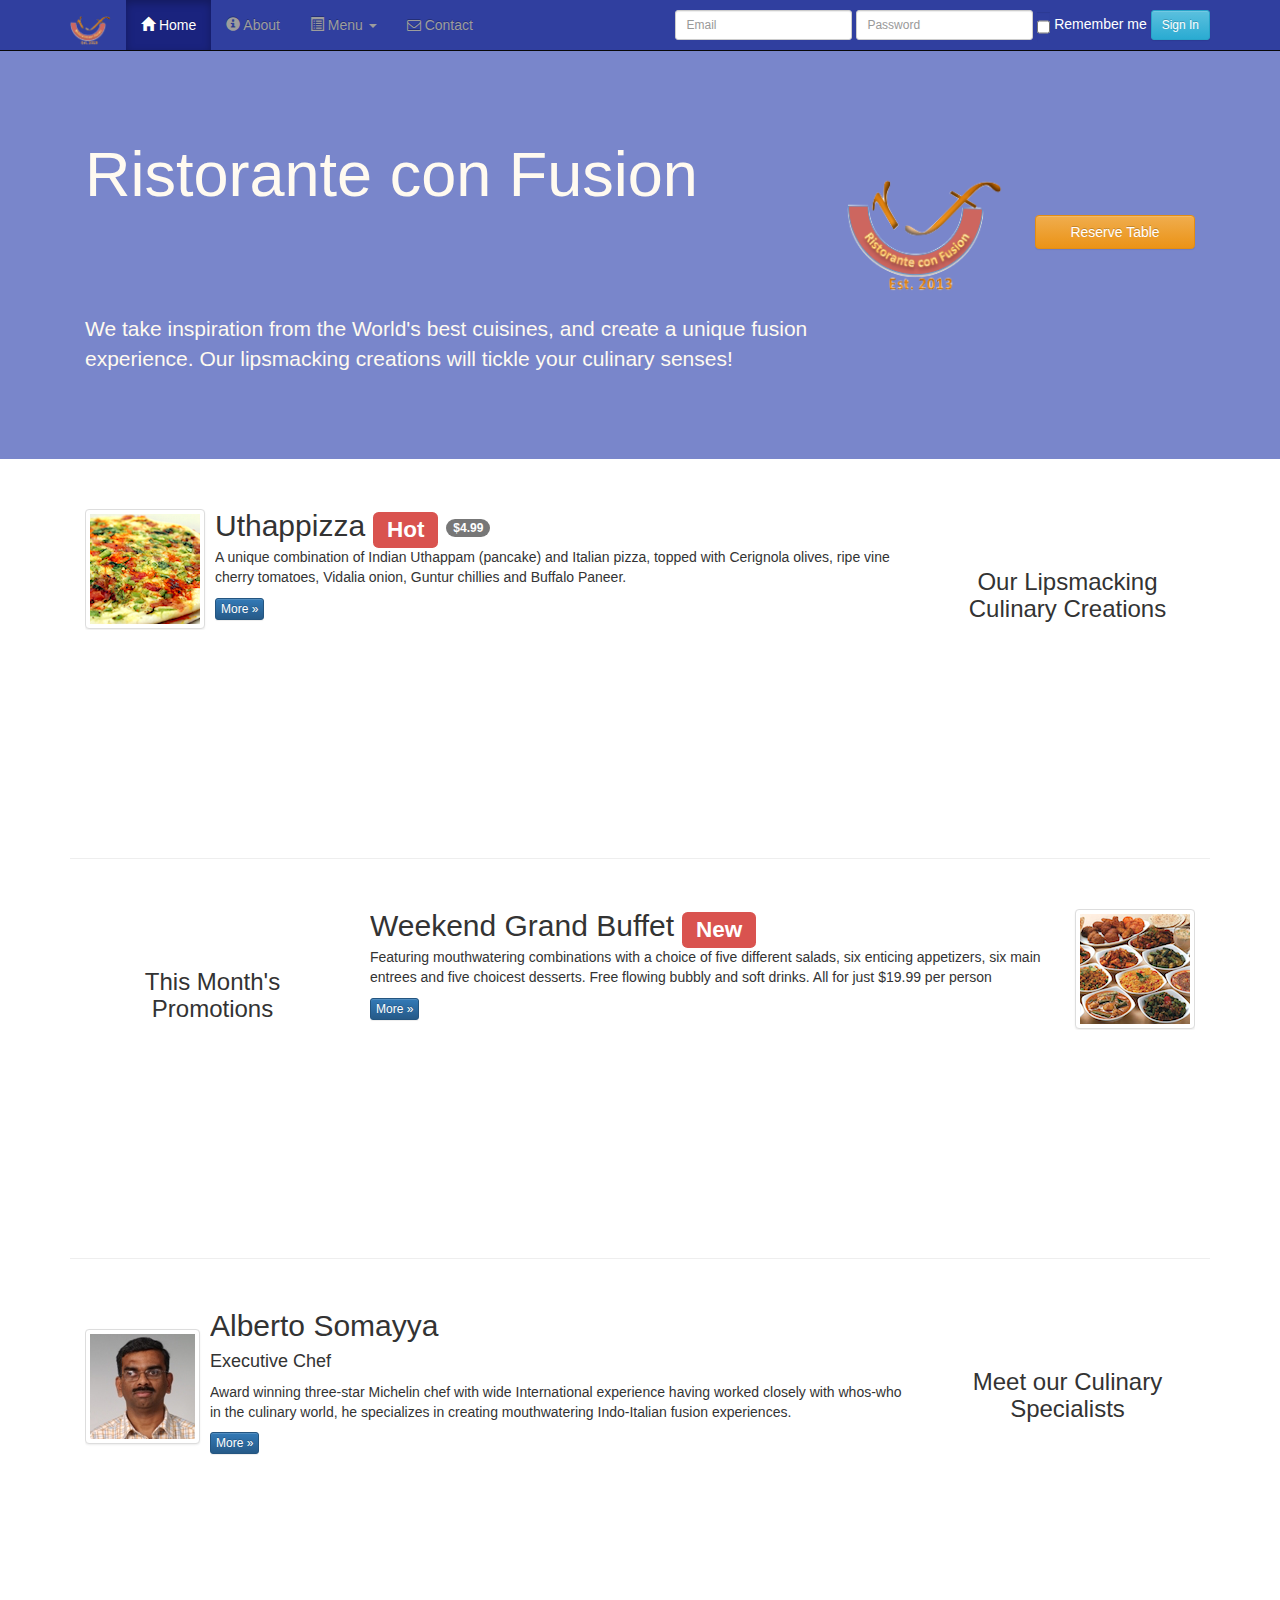
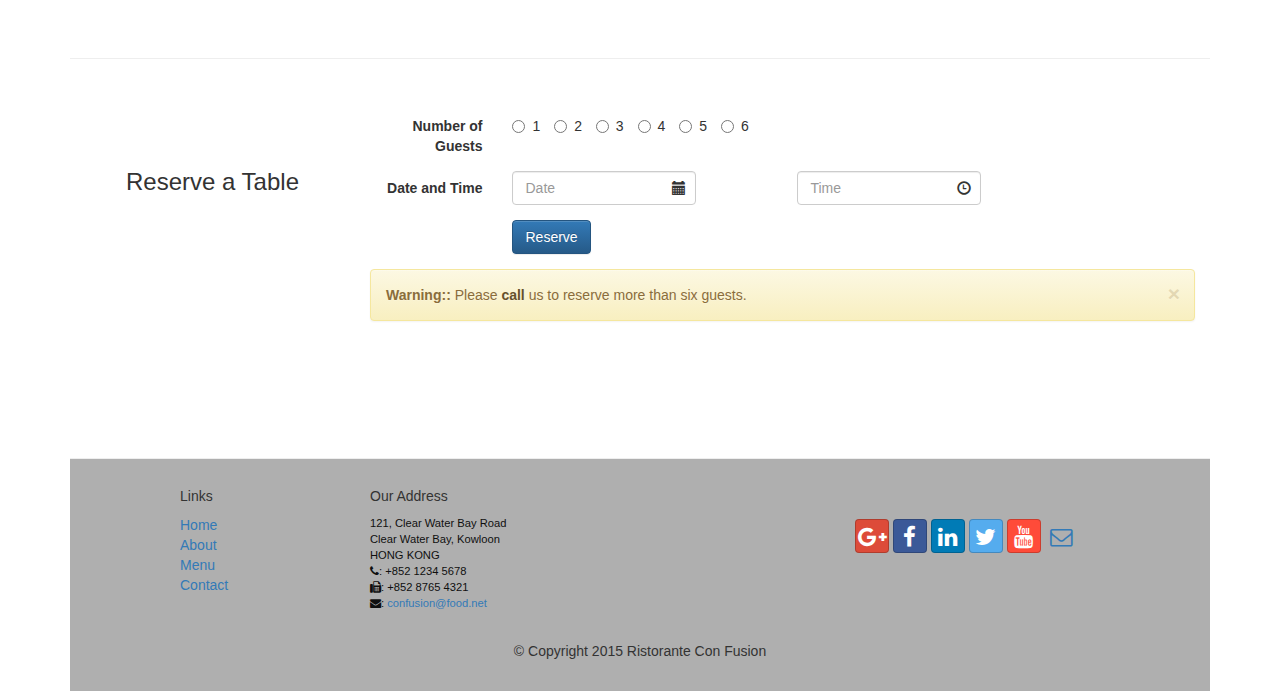
==== index.html @ 154ebfbe "week 2 done!" ====
<!DOCTYPE html>
<html lang="en">

<head>
    <meta charset="utf-8">
    <meta http-equiv="X-UA-Compatible" content="IE=edge">
    <meta name="viewport" content="width=device-width, initial-scale=1">
    <!-- The above 3 meta tags *must* come first in the head; any other head 
         content must come *after* these tags -->

    <title>Ristorante Con Fusion</title>

    <!-- Bootstrap -->
    <link href="css/bootstrap.min.css" rel="stylesheet">
    <link href="css/bootstrap-theme.min.css" rel="stylesheet">
    <link href="css/mystyles.css" rel="stylesheet">
    <link href="css/bootstrap-social.css" rel="stylesheet">
    <link href="css/font-awesome.min.css" rel="stylesheet">

    <!-- HTML5 shim and Respond.js for IE8 support of HTML5 elements and media queries -->
    <!-- WARNING: Respond.js doesn't work if you view the page via file:// -->
    <!--[if lt IE 9]>
      <script src="https://oss.maxcdn.com/html5shiv/3.7.2/html5shiv.min.js"></script>
      <script src="https://oss.maxcdn.com/respond/1.4.2/respond.min.js"></script>
    <![endif]-->
</head>

<body>
    <nav class="navbar navbar-inverse navbar-fixed-top" role="navigation">
        <div class="container">
            <div class="navbar-header">
                <button type="button" class="navbar-toggle collapsed" data-toggle="collapse" data-target="#navbar" aria-expanded="false" aria-controls="navbar">
                    <span class="sr-only">Toggle navigation</span>
                    <span class="icon-bar"></span>
                    <span class="icon-bar"></span>
                    <span class="icon-bar"></span>
                </button>
                <a class="navbar-brand" href="#"><img src="img/logo.png" height=30 width=41></a>
            </div>
            
            <div id="navbar" class="navbar-collapse collapse">
                <ul class="nav navbar-nav">
                    <li class="active"><a href="#"><span class="glyphicon glyphicon-home" aria-hidden="true"></span> Home</a></li>
                    <li><a href="aboutus.html"><span class="glyphicon glyphicon-info-sign" aria-hidden="true"></span> About</a></li>
                    <li class="dropdown">
                        <a href="#" class="drowpdown-toggle" data-toggle="dropdown" role="button" aria-haspopup="true" aria-expanded="false">
                            <span class="glyphicon glyphicon-list-alt" aria-hidden="true"></span> Menu <span class="caret"></span></a>
                        <ul class="dropdown-menu">
                            <li><a href="#">Appetizers</a></li>
                            <li><a href="#">Main Courses</a></li>
                            <li><a href="#">Desserts</a></li>
                            <li><a href="#">Drinks</a></li>
                            <li role="separator" class="divider"></li>
                            <li class="dropdown-header">Specials</li>
                            <li><a href="#">Lunch Buffet</a></li>
                            <li><a href="#">Weekend Brunch</a></li>
                        </ul>
                    </li>
                    <li><a href="contactus.html"><i class="fa fa-envelope-o"></i> Contact</a></li>
                </ul>
                <!-- Task 1: Inline Form -->
                <form class="form-inline navbar-form navbar-right" role="form">
                    <label for="email" class="sr-only">Email</label>
                    <input type="email" id="email" name="email" class="form-control input-sm" placeholder="Email">
                    <label for="password" class="sr-only">Password</label>
                    <input type="password" id="password" name="password" class="form-control input-sm" placeholder="Password">
                    <input type="checkbox" id="rememberme" class="form-control input-sm"> <span style="color:#fff;">Remember me</span>
                    <button type="submit" class="btn btn-info btn-sm" name="signin">Sign In</button>
                </form>
            </div>
        </div>
    </nav>

    <header class="jumbotron">
        <!-- Main component for a primary marketing message or call to action -->
        <div class="container">
            <div class="row row-header">
                <div class="col-xs-12 col-sm-8">
                    <h1>Ristorante con Fusion</h1>
                    <p style="padding:40px;"></p>
                    <p>We take inspiration from the World's best cuisines, and create a unique fusion experience. Our lipsmacking creations will tickle your culinary senses!</p>
                </div>
                <div class="col-xs-12 col-sm-2">
                    <p style="padding:20px;"></p>
                    <img src="img/logo.png" class="img-responsive">
                </div>
                <!-- Task 2: Button to reserve tables. -->
                <div class="col-xs-12 col-sm-2">
                    <p style="padding:40px;"></p>
                    <a class="btn btn-warning btn-block" href="#reservation">Reserve Table</a>
                </div>
            </div>
        </div>
    </header>

    <div class="container">
        <div class="row row-content">
            <div class="col-xs-12 col-sm-3 col-sm-push-9">
                <p style="padding:20px;"></p>
                <h3 align=center>Our Lipsmacking Culinary Creations</h3>
            </div>
            <div class="col-xs-12 col-sm-9 col-sm-pull-3">
                <div class="media">
                    <div class="media-left media-middle">
                        <a href="#"><img class="media-object img-thumbnail" src="img/uthappizza.png" alt="Uthappizza"></a>
                    </div>
                    <div class="media-body">
                        <h2 class="media-heading">Uthappizza <span class="label label-danger">Hot</span> <span class="badge">$4.99</span></h2>
                        <p>A unique combination of Indian Uthappam (pancake) and Italian pizza, topped with Cerignola olives, ripe vine cherry tomatoes, Vidalia onion, Guntur chillies and Buffalo Paneer.</p>
                        <p><a class="btn btn-primary btn-xs" href="#">More &raquo;</a></p>
                    </div>
                </div>
            </div>
        </div>


        <div class="row row-content">
            <div class="col-xs-12 col-sm-3">
                <p style="padding:20px;"></p>
                <h3 align=center>This Month's Promotions</h3>
            </div>
            <div class="col-xs-12 col-sm-9">
                <!-- Task 4: Insert media object. -->
                <div class="media">
                    <div class="media-body">
                        <h2 class="media-heading">Weekend Grand Buffet <span class="label label-danger">New</span></h2>
                        <p>Featuring mouthwatering combinations with a choice of five different salads, six enticing appetizers, six main entrees and five choicest desserts. Free flowing bubbly and soft drinks. All for just $19.99 per person </p>
                        <p><a class="btn btn-primary btn-xs" href="#">More &raquo;</a></p>
                    </div>
                    <div class="media-right">
                        <a href="#"><img class="media-object img-thumbnail" src="img/buffet.png" alt="Weekend Grand Buffet"></a>
                    </div>
                </div>
            </div>
        </div>

        <div class="row row-content">
            <div class="col-xs-12 col-sm-3 col-sm-push-9">
                <p style="padding:20px;"></p>
                <h3 align=center>Meet our Culinary Specialists</h3>
            </div>
            <div class="col-xs-12 col-sm-9 col-sm-pull-3">
                <div class="media">
                    <div class="media-left media-middle">
                        <a href="#"><img class="media-object img-thumbnail" src="img/alberto.png" alt="Alberto Somayya"></a>
                    </div>
                    <div class="media-body">
                        <h2 class="media-heading">Alberto Somayya</h2>
                        <h4>Executive Chef</h4>
                        <p>Award winning three-star Michelin chef with wide International experience having worked closely with whos-who in the culinary world, he specializes in creating mouthwatering Indo-Italian fusion experiences. </p>
                        <p><a class="btn btn-primary btn-xs" href="#">More &raquo;</a></p>
                    </div>
                </div>
            </div>
        </div>
        <!-- Task 3: Create a form for reserving tables. -->
        <div id="reservation" class="row row-content">
            <div class="col-xs-12 col-sm-3">
                <p style="padding:20px;"></p>
                <h3 align=center>Reserve a Table</h3>
            </div>
            <div class="col-xs-12 col-sm-9">
                <!-- Task 3: Form id given for the jumbotron button to link with it. -->
                <form class="form-horizontal" role="form">
                    <div class="form-group">
                        <label for="guests" class="col-sm-2 control-label">Number of Guests</label>
                        <div class="col-sm-10">
                            <label class="radio-inline"><input type="radio" value="1" name="guests">1</label>
                            <label class="radio-inline"><input type="radio" value="2" name="guests">2</label>
                            <label class="radio-inline"><input type="radio" value="3" name="guests">3</label>
                            <label class="radio-inline"><input type="radio" value="4" name="guests">4</label>
                            <label class="radio-inline"><input type="radio" value="5" name="guests">5</label>
                            <label class="radio-inline"><input type="radio" value="6" name="guests">6</label>
                        </div>
                    </div>
                    <div class="form-group has-feedback">
                        <label for="datetime" class="col-sm-2 control-label">Date and Time</label>
                        <div class="col-sm-3">
                            <input type="text" class="form-control" id="Date" name="Date" placeholder="Date" aria-describedby="enterDate">
                            <span class="glyphicon glyphicon-calendar form-control-feedback" aria-hidden="true"></span>
                        </div>
                        <div class="col-sm-3 col-sm-offset-1">
                            <input type="text" class="form-control" id="Time" name="Time" placeholder="Time" aria-describedby="enterTime">
                            <span class="glyphicon glyphicon-time form-control-feedback" aria-hidden="true"></span>
                        </div>
                    </div>
                    <div class="form-group">
                        <div class="col-sm-2 col-sm-offset-2">
                            <button type="submit" class="btn btn-primary" name="reserve">Reserve</button>
                        </div>
                    </div>
                </form>
                <div class="alert alert-warning alert-dismissible" role="alert">
                    <button type="button" class="close" data-dismiss="alert" aria-label="Close">
                        <span aria-hidden="true">&times;</span>
                    </button>
                    <strong>Warning::</strong> Please <a href="tel:+85212345678" class="alert-link">call</a> us to reserve more than six guests.
                </div>
            </div>
        </div>
    </div>

    <footer>
        <div class="container">
            <div class="row row-footer">             
                <div class="col-xs-5 col-xs-offset-1 col-sm-2 col-sm-offset-1">
                    <h5>Links</h5>
                    <ul class="list-unstyled">
                        <li><a href="#">Home</a></li>
                        <li><a href="aboutus.html">About</a></li>
                        <li><a href="#">Menu</a></li>
                        <li><a href="contactus.html">Contact</a></li>
                    </ul>
                </div>
                <div class="col-xs-6 col-sm-5">
                    <h5>Our Address</h5>
                    <address>
		              121, Clear Water Bay Road<br>
		              Clear Water Bay, Kowloon<br>
		              HONG KONG<br>
		              <i class="fa fa-phone"></i>: +852 1234 5678<br>
		              <i class="fa fa-fax"></i>: +852 8765 4321<br>
		              <i class="fa fa-envelope"></i>: <a href="mailto:confusion@food.net">confusion@food.net</a>
		           </address>
                </div>
                <div class="col-xs-12 col-sm-4">
                    <div class="nav navbar-nav" style="padding: 40px 10px;">
                        <a class="btn btn-social-icon btn-google-plus" href="http://google.com/+"><i class="fa fa-google-plus"></i></a>
                        <a class="btn btn-social-icon btn-facebook" href="http://www.facebook.com/profile.php?id="><i class="fa fa-facebook"></i></a>
                        <a class="btn btn-social-icon btn-linkedin" href="http://www.linkedin.com/in/"><i class="fa fa-linkedin"></i></a>
                        <a class="btn btn-social-icon btn-twitter" href="http://twitter.com/"><i class="fa fa-twitter"></i></a>
                        <a class="btn btn-social-icon btn-youtube" href="http://youtube.com/"><i class="fa fa-youtube"></i></a>
                        <a class="btn btn-social-icon" href="mailto:"><i class="fa fa-envelope-o"></i></a>
                    </div>
                </div>
                <div class="col-xs-12">
                    <p style="padding:10px;"></p>
                    <p align=center>© Copyright 2015 Ristorante Con Fusion</p>
                </div>
            </div>
        </div>
    </footer>
    
    <!-- jQuery (necessary for Bootstrap's JavaScript plugins) -->
    <script src="https://ajax.googleapis.com/ajax/libs/jquery/1.11.3/jquery.min.js"></script>
    <!-- Include all compiled plugins (below), or include individual files as needed -->
    <script src="js/bootstrap.min.js"></script>

</body>

</html>
---- css/mystyles.css ----
.row-header {
    margin: 0px auto;
    padding: 0px auto;
}

.row-content {
    margin: 0px auto;
    padding: 50px 0px 50px 0px;
    border-bottom: 1px ridge;
    min-height: 400px;
}

.row-footer {
    background-color: #AfAfAf;
    margin: 0px auto;
    padding: 20px 0px 20px 0px;
}

.jumbotron {
    padding:70px 30px 70px 30px;
    margin:0px auto;
    background: #7986CB;
    color:floralwhite;
}

address {
    font-size:80%;
    margin:0px;
    color:#0f0f0f;
}

body {
    align-content:center;
    padding: 50px 0px 0px 0px;
    z-index: 0;
}

.navbar-inverse {
    background: #303F9F;
}

.navbar-inverse .navbar-nav > .active > a,
.navbar-inverse .navbar-nav > .active > a:hover,
.navbar-inverse .navbar-nav > .active > a:focus {
    color: #fff;
    background: #1A237E;
}

.navbar-inverse .navbar-nav > .open > a,
.navbar-inverse .navbar-nav > .open > a:hover,
.navbar-inverse .navbar-nav > .open > a:focus {
    color: #fff;
    background: #1A237E;
}

.navbar-inverse .navbar-nav .open .dropdown-menu > li > a,
.navbar-inverse .navbar-nav .open .dropdown-menu {
    color: #eeeeee;
    background: #303F9F;
}

.navbar-inverse .navbar-nav .open .dropdown-menu > li > a:hover {
    color:#000000;
    background: #eeeeee;
}
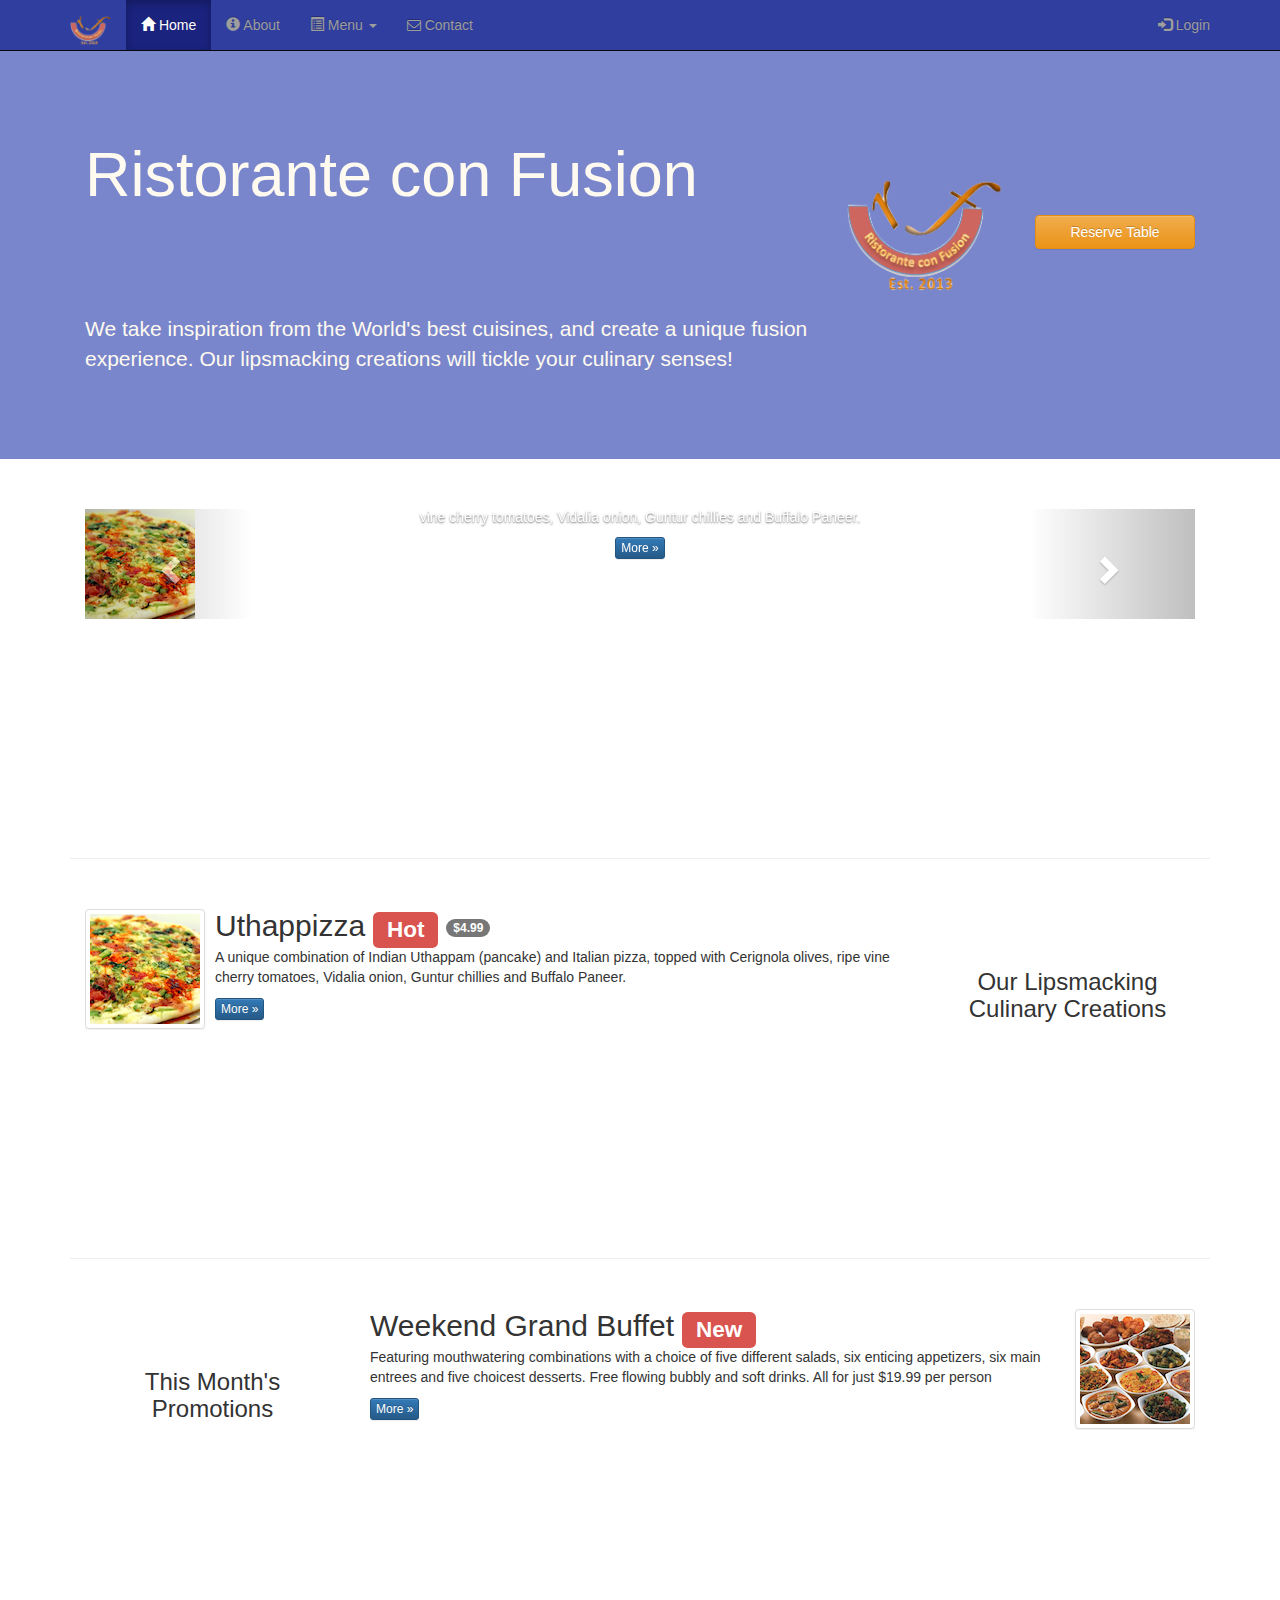
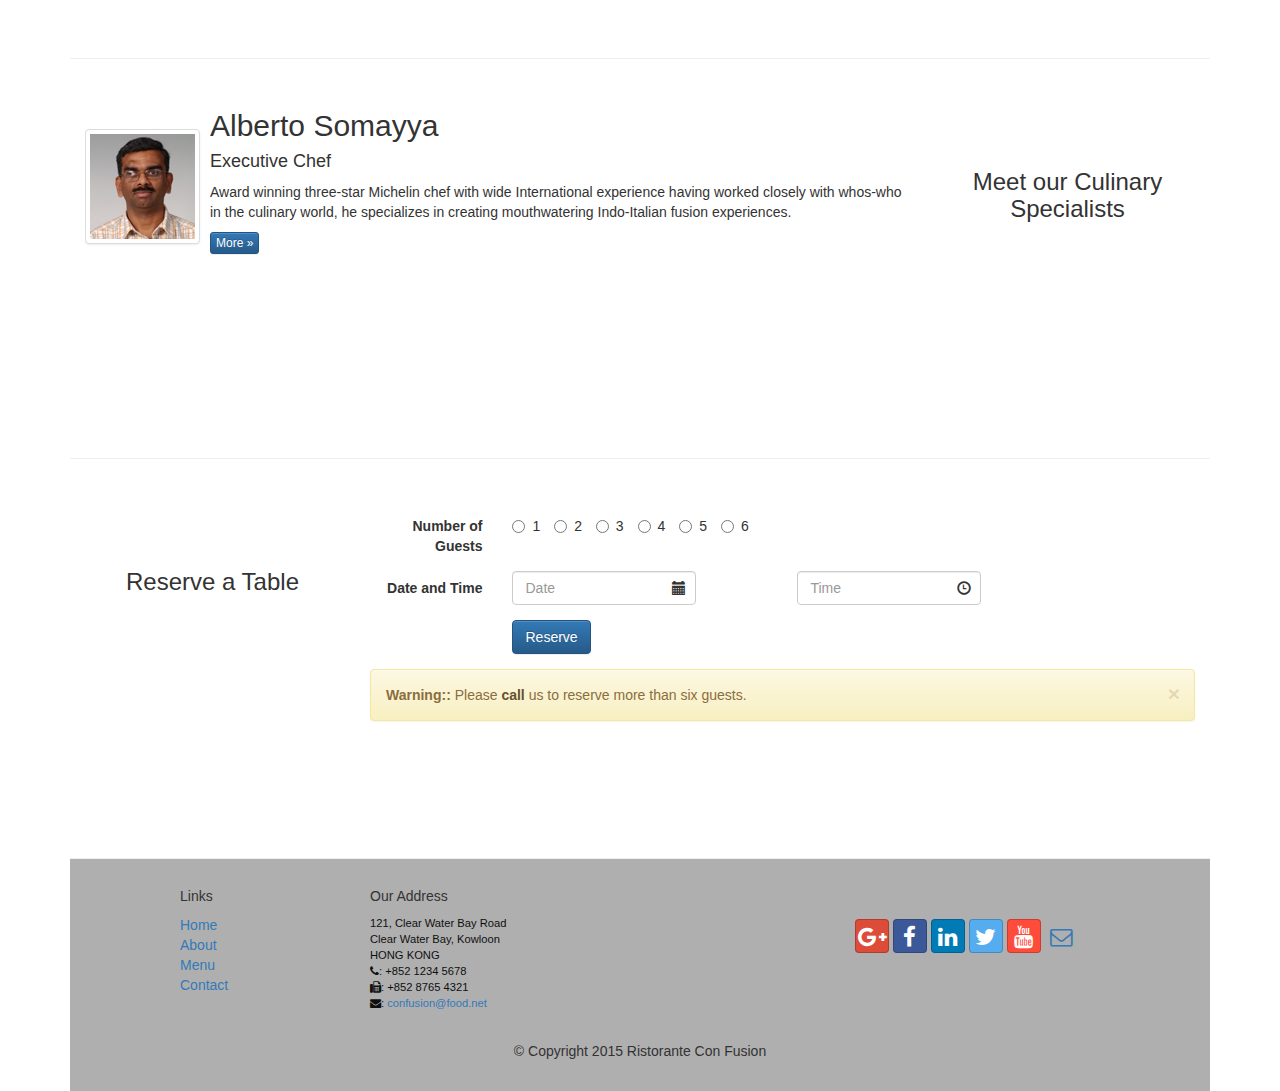
==== commit b08a991b: "Modal, tooltip and carousel added" ====
--- a/index.html
+++ b/index.html
@@ -59,17 +59,43 @@
                     <li><a href="contactus.html"><i class="fa fa-envelope-o"></i> Contact</a></li>
                 </ul>
                 <!-- Task 1: Inline Form -->
-                <form class="form-inline navbar-form navbar-right" role="form">
-                    <label for="email" class="sr-only">Email</label>
-                    <input type="email" id="email" name="email" class="form-control input-sm" placeholder="Email">
-                    <label for="password" class="sr-only">Password</label>
-                    <input type="password" id="password" name="password" class="form-control input-sm" placeholder="Password">
-                    <input type="checkbox" id="rememberme" class="form-control input-sm"> <span style="color:#fff;">Remember me</span>
+                <ul class="nav navbar-nav navbar-right">
+                    <li><a href="#loginModal" data-toggle="modal"><span class="glyphicon glyphicon-log-in"></span> Login</a></li>
+                </ul>
+            </div>
+        </div>
+    </nav>
+    <div id="loginModal" class="modal fade" role="dialog">
+        <div class="modal-dialog">
+            <div class="modal-content">
+                <div class="modal-header">
+                    <button type="button" class="close" data-dismiss="modal">&times;</button>
+                    <h4 class="modal-title">Login</h4>
+                </div>
+                <div class="modal-body">
+                <form class="form-inline" role="form">
+                    <div class="form-group">
+                        <label for="email" class="sr-only">Email</label>
+                        <input type="email" id="email" name="email" class="form-control input-sm" placeholder="Email">
+                    </div>
+                    <div class="form-group">
+                        <label for="password" class="sr-only">Password</label>
+                        <input type="password" id="password" name="password" class="form-control input-sm" placeholder="Password">
+                    </div>
+                    <!--<input type="checkbox" id="rememberme" class="form-control input-sm"> <span style="color:#fff;">Remember me</span>-->
+                    <div class="checkbox">
+                        <label>
+                            <input type="checkbox"> Remember me
+                        </label>
+                    </div>
                     <button type="submit" class="btn btn-info btn-sm" name="signin">Sign In</button>
+                    <button type="button" class="btn btn-default btn-sm" name="cancel" data-dismiss="modal">Cancel</button>
                 </form>
-            </div>
-        </div>
-    </nav>
+                </div>
+                <!--<div class="modal-footer"> can also be created-->
+            </div>
+        </div>
+    </div>
 
     <header class="jumbotron">
         <!-- Main component for a primary marketing message or call to action -->
@@ -87,13 +113,56 @@
                 <!-- Task 2: Button to reserve tables. -->
                 <div class="col-xs-12 col-sm-2">
                     <p style="padding:40px;"></p>
-                    <a class="btn btn-warning btn-block" href="#reservation">Reserve Table</a>
+                    <a class="btn btn-warning btn-block" href="#reservation" data-toggle="tooltip" data-placement="bottom" title="Or Call us at +85212345678">Reserve Table</a>
                 </div>
             </div>
         </div>
     </header>
 
     <div class="container">
+        <div class="row row-content">
+            <div class="col-xs-12">
+                <div id="mycarousel" class="carousel slide" data-ride="carousel">
+                    <!-- Indicators -->
+                    <ol class="carousel-indicators">
+                        <li data-target="#mycarousel" data-slide-to="0" class="active"></li>
+                        <li data-target="#mycarousel" data-slide-to="1"></li>
+                        <li data-target="#mycarousel" data-slide-to="2"></li>
+                    </ol>
+                    <!-- Wrapper for slides -->
+                    <div class="carousel-inner" role="listbox">
+                        <div class="item active">
+                            <img class="img-responsive" src="img/uthappizza.png" alt="Uthapizza">
+                            <div class="carousel-caption">
+                                <h2 class="media-heading">Uthappizza <span class="label label-danger">Hot</span> <span class="badge">$4.99</span></h2>
+                                <p>A unique combination of Indian Uthappam (pancake) and Italian pizza, topped with Cerignola olives, ripe vine cherry tomatoes, Vidalia onion, Guntur chillies and Buffalo Paneer.</p>
+                                <p><a class="btn btn-primary btn-xs" href="#">More &raquo;</a></p>
+                            </div>
+                        </div>
+                        <div class="item">
+                            <img class="img-responsive" src="img/buffet.png" alt="Weekend Grand Buffet">
+                            <div class="carousel-caption">
+                                <h2 class="media-heading">Weekend Grand Buffet <span class="label label-danger">New</span></h2>
+                                <p>Featuring mouthwatering combinations with a choice of five different salads, six enticing appetizers, six main entrees and five choicest desserts. Free flowing bubbly and soft drinks. All for just $19.99 per person </p>
+                                <p><a class="btn btn-primary btn-xs" href="#">More &raquo;</a></p>
+                            </div>
+                        </div>
+                        <div class="item">
+                            <img class="img-responsive" src="img/alberto.png" alt="Alberto Somayya">
+                            <div class="carousel-caption">
+                                <h2 class="media-heading">Alberto Somayya</h2>
+                                <h4>Executive Chef</h4>
+                                <p>Award winning three-star Michelin chef with wide International experience having worked closely with whos-who in the culinary world, he specializes in creating mouthwatering Indo-Italian fusion experiences. </p>
+                                <p><a class="btn btn-primary btn-xs" href="#">More &raquo;</a></p>
+                            </div>
+                        </div>
+                    </div>
+                    <!-- Controls -->
+                    <a class="left carousel-control" href="#mycarousel" role="button" data-slide="prev"><span class="glyphicon glyphicon-chevron-left" aria-hidden="true"></span><span class="sr-only">Previous</span></a>
+                    <a class="right carousel-control" href="#mycarousel" role="button" data-slide="next"><span class="glyphicon glyphicon-chevron-right" aria-hidden="true"></span><span class="sr-only">Next</span></a>
+                </div>
+            </div>
+        </div>
         <div class="row row-content">
             <div class="col-xs-12 col-sm-3 col-sm-push-9">
                 <p style="padding:20px;"></p>
@@ -245,6 +314,11 @@
     <script src="https://ajax.googleapis.com/ajax/libs/jquery/1.11.3/jquery.min.js"></script>
     <!-- Include all compiled plugins (below), or include individual files as needed -->
     <script src="js/bootstrap.min.js"></script>
+    <script>
+        $(document).ready(function(){
+            $('[data-toggle="tooltip"]').tooltip();
+        });
+    </script>
 
 </body>
 
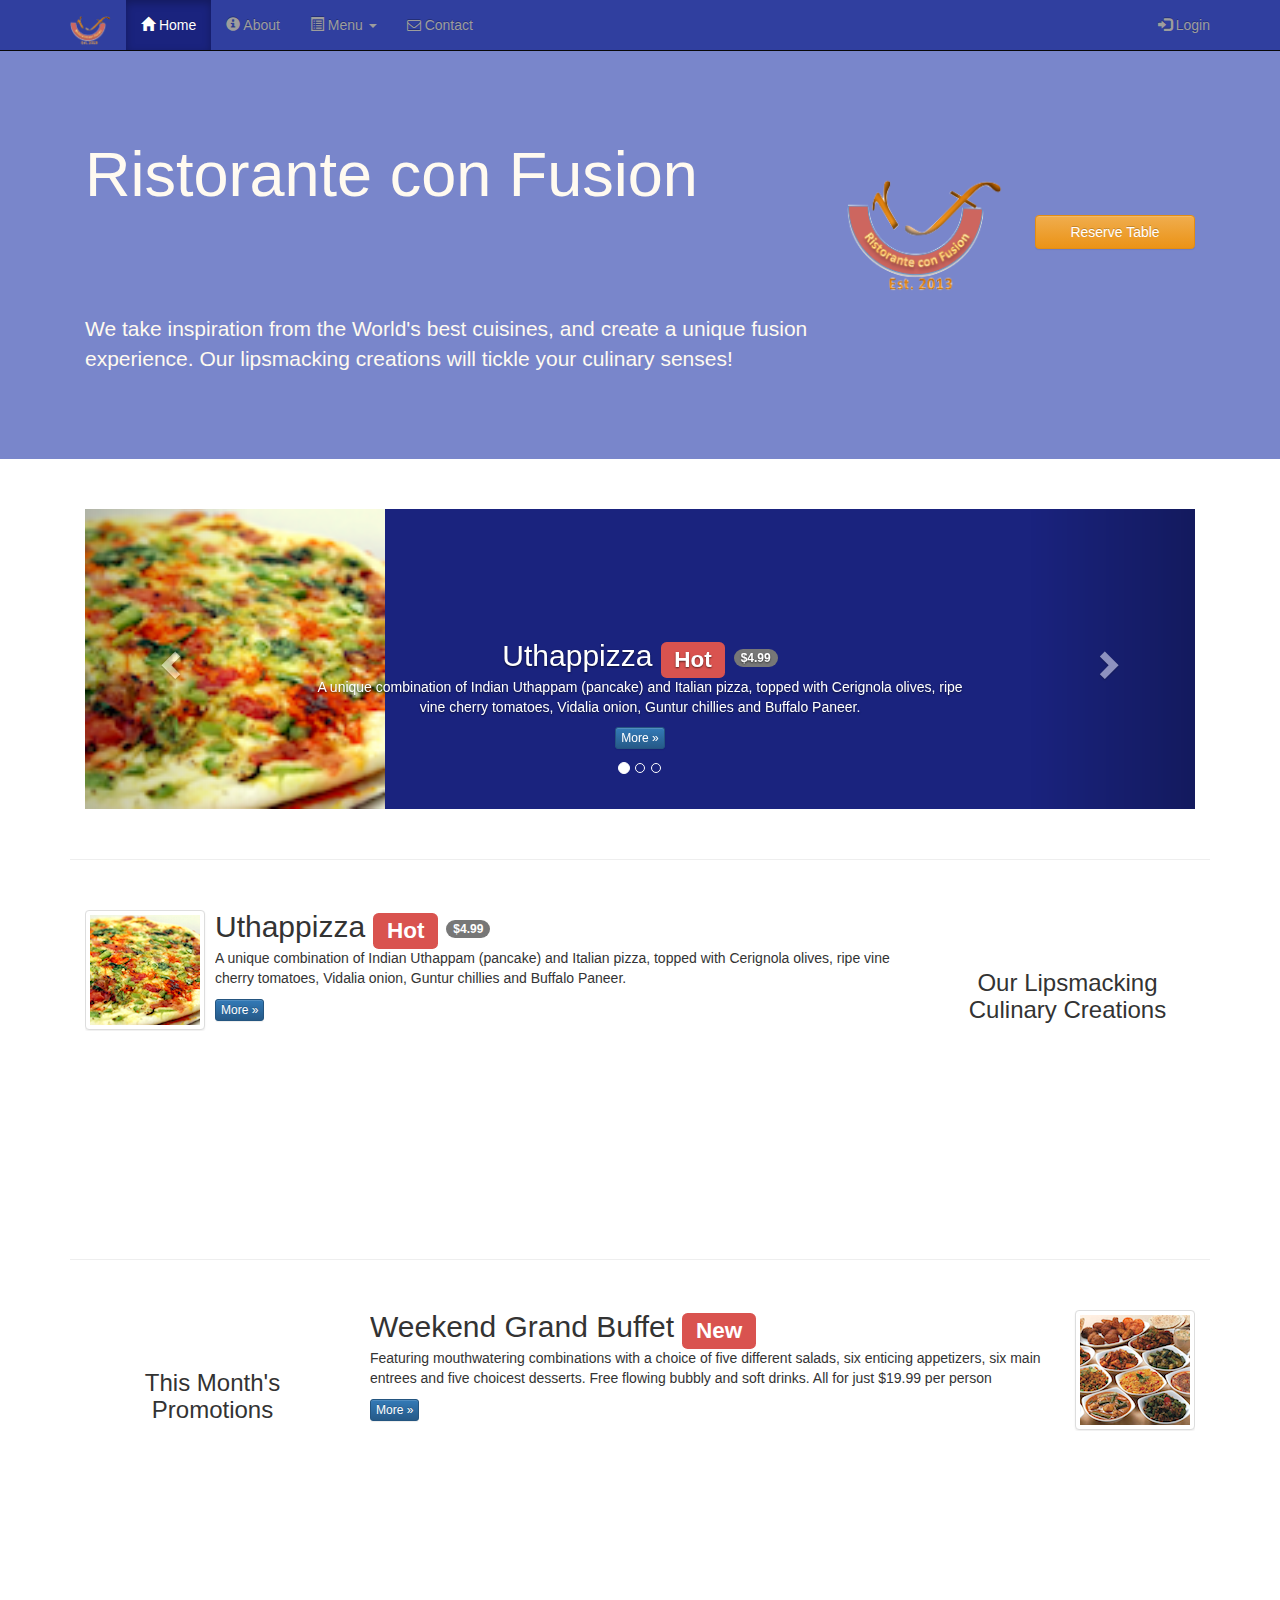
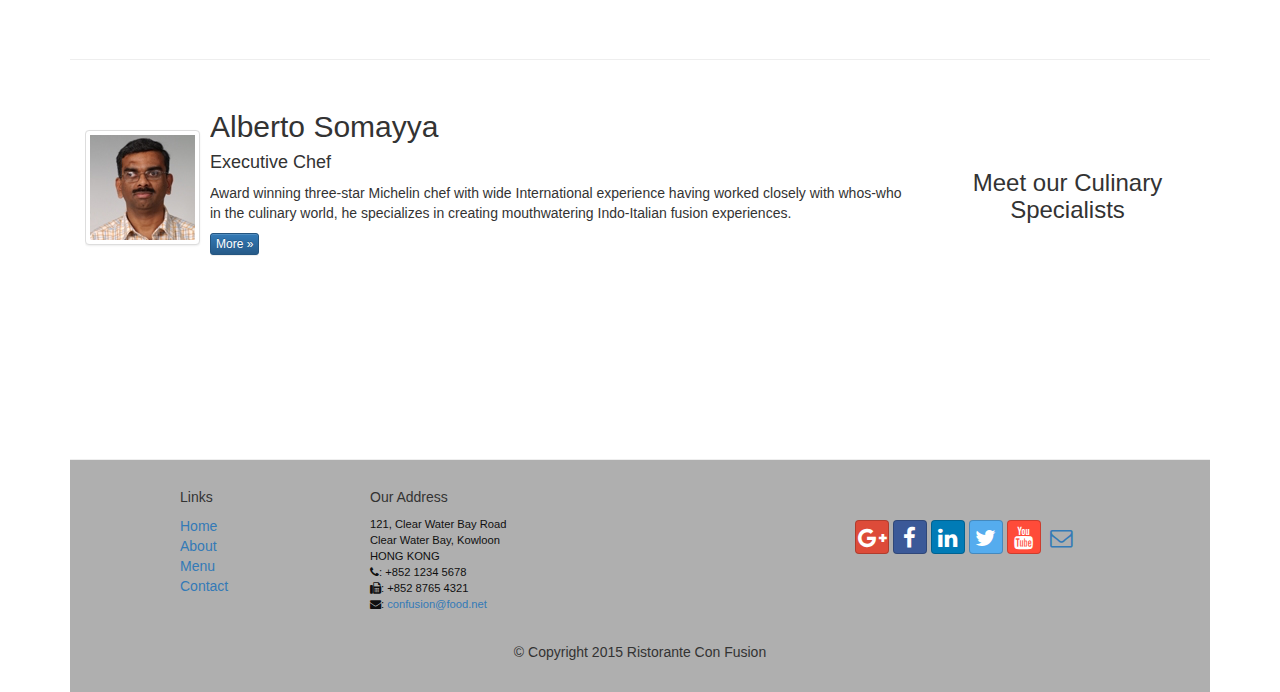
==== commit e1453b8c: "Assignment3 done: reservationModal and radio-btngroup" ====
--- a/index.html
+++ b/index.html
@@ -26,6 +26,7 @@
 </head>
 
 <body>
+    <!-- Nav bar -->
     <nav class="navbar navbar-inverse navbar-fixed-top" role="navigation">
         <div class="container">
             <div class="navbar-header">
@@ -58,13 +59,14 @@
                     </li>
                     <li><a href="contactus.html"><i class="fa fa-envelope-o"></i> Contact</a></li>
                 </ul>
-                <!-- Task 1: Inline Form -->
+                <!-- Link the Login Modal to the Login button in navbar. -->
                 <ul class="nav navbar-nav navbar-right">
                     <li><a href="#loginModal" data-toggle="modal"><span class="glyphicon glyphicon-log-in"></span> Login</a></li>
                 </ul>
             </div>
         </div>
     </nav>
+    <!-- Modal Number:1 -->
     <div id="loginModal" class="modal fade" role="dialog">
         <div class="modal-dialog">
             <div class="modal-content">
@@ -73,30 +75,92 @@
                     <h4 class="modal-title">Login</h4>
                 </div>
                 <div class="modal-body">
-                <form class="form-inline" role="form">
-                    <div class="form-group">
-                        <label for="email" class="sr-only">Email</label>
-                        <input type="email" id="email" name="email" class="form-control input-sm" placeholder="Email">
-                    </div>
-                    <div class="form-group">
-                        <label for="password" class="sr-only">Password</label>
-                        <input type="password" id="password" name="password" class="form-control input-sm" placeholder="Password">
-                    </div>
-                    <!--<input type="checkbox" id="rememberme" class="form-control input-sm"> <span style="color:#fff;">Remember me</span>-->
-                    <div class="checkbox">
-                        <label>
-                            <input type="checkbox"> Remember me
-                        </label>
-                    </div>
-                    <button type="submit" class="btn btn-info btn-sm" name="signin">Sign In</button>
-                    <button type="button" class="btn btn-default btn-sm" name="cancel" data-dismiss="modal">Cancel</button>
-                </form>
-                </div>
-                <!--<div class="modal-footer"> can also be created-->
+                    <form class="form-inline" role="form">
+                        <div class="form-group">
+                            <label for="email" class="sr-only">Email</label>
+                            <input type="email" id="email" name="email" class="form-control input-sm" placeholder="Email">
+                        </div>
+                        <div class="form-group">
+                            <label for="password" class="sr-only">Password</label>
+                            <input type="password" id="password" name="password" class="form-control input-sm" placeholder="Password">
+                        </div>
+                        <!--<input type="checkbox" id="rememberme" class="form-control input-sm"> <span style="color:#fff;">Remember me</span>-->
+                        <div class="checkbox">
+                            <label>
+                                <input type="checkbox"> Remember me
+                            </label>
+                        </div>
+                        <button type="submit" class="btn btn-info btn-sm" name="signin">Sign In</button>
+                        <button type="button" class="btn btn-default btn-sm" name="cancel" data-dismiss="modal">Cancel</button>
+                    </form>
+                </div>
+                <!-- <div class="modal-footer"> can also be created. -->
             </div>
         </div>
     </div>
-
+    <!-- Modal Number:2 -->
+    <div id=myModal2 class="modal fade" role="dialog">
+        <div class="modal-dialog">
+            <div class="modal-content">
+                <div class="modal-header">
+                    <button type="button" class="close" data-dismiss="modal">&times;</button>
+                    <h4>Reserve a Table</h4>
+                </div>
+                <div class="modal-body">
+                    <form class="form-horizontal" role="form">
+                        <div class="form-group">
+                            <label for="guests" class="col-sm-2 control-label">Number of Guests</label>
+                            <div class="col-sm-10">
+                                <label class="radio-inline"><input type="radio" value="1" name="guests">1</label>
+                                <label class="radio-inline"><input type="radio" value="2" name="guests">2</label>
+                                <label class="radio-inline"><input type="radio" value="3" name="guests">3</label>
+                                <label class="radio-inline"><input type="radio" value="4" name="guests">4</label>
+                                <label class="radio-inline"><input type="radio" value="5" name="guests">5</label>
+                                <label class="radio-inline"><input type="radio" value="6" name="guests">6</label>
+                            </div>
+                        </div>
+                        <div class="form-group">
+                            <label for="section" class="col-sm-2 control-label">Section</label>
+                            <div class="col-sm-10">
+                                <div class="btn-group" data-toggle="buttons">
+                                    <label class="btn btn-success active">
+                                        <input type="radio" name="options" id="option1" autocomplete="off" checked> Non Smoking
+                                    </label>
+                                    <label class="btn btn-danger">
+                                        <input type="radio" name="options" id="option2" autocomplete="off"> Smoking
+                                    </label>
+                                </div>
+                            </div>
+                        </div>
+                        <div class="form-group has-feedback">
+                            <label for="datetime" class="col-sm-2 control-label">Date and Time</label>
+                            <div class="col-sm-4">
+                                <input type="text" class="form-control" id="Date" name="Date" placeholder="Date" aria-describedby="enterDate">
+                                <span class="glyphicon glyphicon-calendar form-control-feedback" aria-hidden="true" style="padding-right:20px"></span>
+                            </div>
+                            <div class="col-sm-4 col-sm-offset-1">
+                                <input type="text" class="form-control" id="Time" name="Time" placeholder="Time" aria-describedby="enterTime">
+                                <span class="glyphicon glyphicon-time form-control-feedback" aria-hidden="true" style="padding-right:20px"></span>
+                            </div>
+                        </div>
+                        <div class="form-group">
+                            <div class="col-sm-4 col-sm-offset-2">
+                                <button type="submit" class="btn btn-primary" name="reserve">Reserve</button>
+                                <button type="button" class="btn btn-default" name="cancel" data-dismiss="modal">Cancel</button>
+                            </div>
+                        </div>
+                    </form>
+                    <div class="alert alert-warning alert-dismissible" role="alert">
+                        <button type="button" class="close" data-dismiss="alert" aria-label="Close">
+                            <span aria-hidden="true">&times;</span>
+                        </button>
+                        <strong>Warning::</strong> Please <a href="tel:+85212345678" class="alert-link">call</a> us to reserve more than six guests.
+                    </div>
+                </div>
+            </div>
+        </div>
+    </div>
+    <!-- Jumbotron -->
     <header class="jumbotron">
         <!-- Main component for a primary marketing message or call to action -->
         <div class="container">
@@ -110,14 +174,15 @@
                     <p style="padding:20px;"></p>
                     <img src="img/logo.png" class="img-responsive">
                 </div>
-                <!-- Task 2: Button to reserve tables. -->
+                <!-- Button to reserve tables. -->
                 <div class="col-xs-12 col-sm-2">
                     <p style="padding:40px;"></p>
-                    <a class="btn btn-warning btn-block" href="#reservation" data-toggle="tooltip" data-placement="bottom" title="Or Call us at +85212345678">Reserve Table</a>
+                    <a class="btn btn-warning btn-block" href="#myModal2" data-toggle="modal">Reserve Table</a>
                 </div>
             </div>
         </div>
     </header>
+    
 
     <div class="container">
         <div class="row row-content">
@@ -157,7 +222,7 @@
                             </div>
                         </div>
                     </div>
-                    <!-- Controls -->
+                    <!-- Left/Right Controls -->
                     <a class="left carousel-control" href="#mycarousel" role="button" data-slide="prev"><span class="glyphicon glyphicon-chevron-left" aria-hidden="true"></span><span class="sr-only">Previous</span></a>
                     <a class="right carousel-control" href="#mycarousel" role="button" data-slide="next"><span class="glyphicon glyphicon-chevron-right" aria-hidden="true"></span><span class="sr-only">Next</span></a>
                 </div>
@@ -189,7 +254,7 @@
                 <h3 align=center>This Month's Promotions</h3>
             </div>
             <div class="col-xs-12 col-sm-9">
-                <!-- Task 4: Insert media object. -->
+                <!-- Insert media object. -->
                 <div class="media">
                     <div class="media-body">
                         <h2 class="media-heading">Weekend Grand Buffet <span class="label label-danger">New</span></h2>
@@ -221,52 +286,7 @@
                     </div>
                 </div>
             </div>
-        </div>
-        <!-- Task 3: Create a form for reserving tables. -->
-        <div id="reservation" class="row row-content">
-            <div class="col-xs-12 col-sm-3">
-                <p style="padding:20px;"></p>
-                <h3 align=center>Reserve a Table</h3>
-            </div>
-            <div class="col-xs-12 col-sm-9">
-                <!-- Task 3: Form id given for the jumbotron button to link with it. -->
-                <form class="form-horizontal" role="form">
-                    <div class="form-group">
-                        <label for="guests" class="col-sm-2 control-label">Number of Guests</label>
-                        <div class="col-sm-10">
-                            <label class="radio-inline"><input type="radio" value="1" name="guests">1</label>
-                            <label class="radio-inline"><input type="radio" value="2" name="guests">2</label>
-                            <label class="radio-inline"><input type="radio" value="3" name="guests">3</label>
-                            <label class="radio-inline"><input type="radio" value="4" name="guests">4</label>
-                            <label class="radio-inline"><input type="radio" value="5" name="guests">5</label>
-                            <label class="radio-inline"><input type="radio" value="6" name="guests">6</label>
-                        </div>
-                    </div>
-                    <div class="form-group has-feedback">
-                        <label for="datetime" class="col-sm-2 control-label">Date and Time</label>
-                        <div class="col-sm-3">
-                            <input type="text" class="form-control" id="Date" name="Date" placeholder="Date" aria-describedby="enterDate">
-                            <span class="glyphicon glyphicon-calendar form-control-feedback" aria-hidden="true"></span>
-                        </div>
-                        <div class="col-sm-3 col-sm-offset-1">
-                            <input type="text" class="form-control" id="Time" name="Time" placeholder="Time" aria-describedby="enterTime">
-                            <span class="glyphicon glyphicon-time form-control-feedback" aria-hidden="true"></span>
-                        </div>
-                    </div>
-                    <div class="form-group">
-                        <div class="col-sm-2 col-sm-offset-2">
-                            <button type="submit" class="btn btn-primary" name="reserve">Reserve</button>
-                        </div>
-                    </div>
-                </form>
-                <div class="alert alert-warning alert-dismissible" role="alert">
-                    <button type="button" class="close" data-dismiss="alert" aria-label="Close">
-                        <span aria-hidden="true">&times;</span>
-                    </button>
-                    <strong>Warning::</strong> Please <a href="tel:+85212345678" class="alert-link">call</a> us to reserve more than six guests.
-                </div>
-            </div>
-        </div>
+        </div> 
     </div>
 
     <footer>
@@ -314,11 +334,6 @@
     <script src="https://ajax.googleapis.com/ajax/libs/jquery/1.11.3/jquery.min.js"></script>
     <!-- Include all compiled plugins (below), or include individual files as needed -->
     <script src="js/bootstrap.min.js"></script>
-    <script>
-        $(document).ready(function(){
-            $('[data-toggle="tooltip"]').tooltip();
-        });
-    </script>
 
 </body>
 
--- a/css/mystyles.css
+++ b/css/mystyles.css
@@ -64,7 +64,28 @@
     background: #eeeeee;
 }
 
+.tab-content {
+    border-bottom: 1px solid #ddd;
+    border-left:  1px solid #ddd;
+    border-right:  1px solid #ddd;
+    padding: 10px;
+}
 
+.affix{
+    top: 100px;
+}
 
+.carousel {
+    background: #1A237E;
+}
 
+.carousel .item {
+    height: 300px;
+}
 
+.item img {
+    position: absolute;
+    top: 0;
+    left: 0;
+    min-height: 300px;
+}
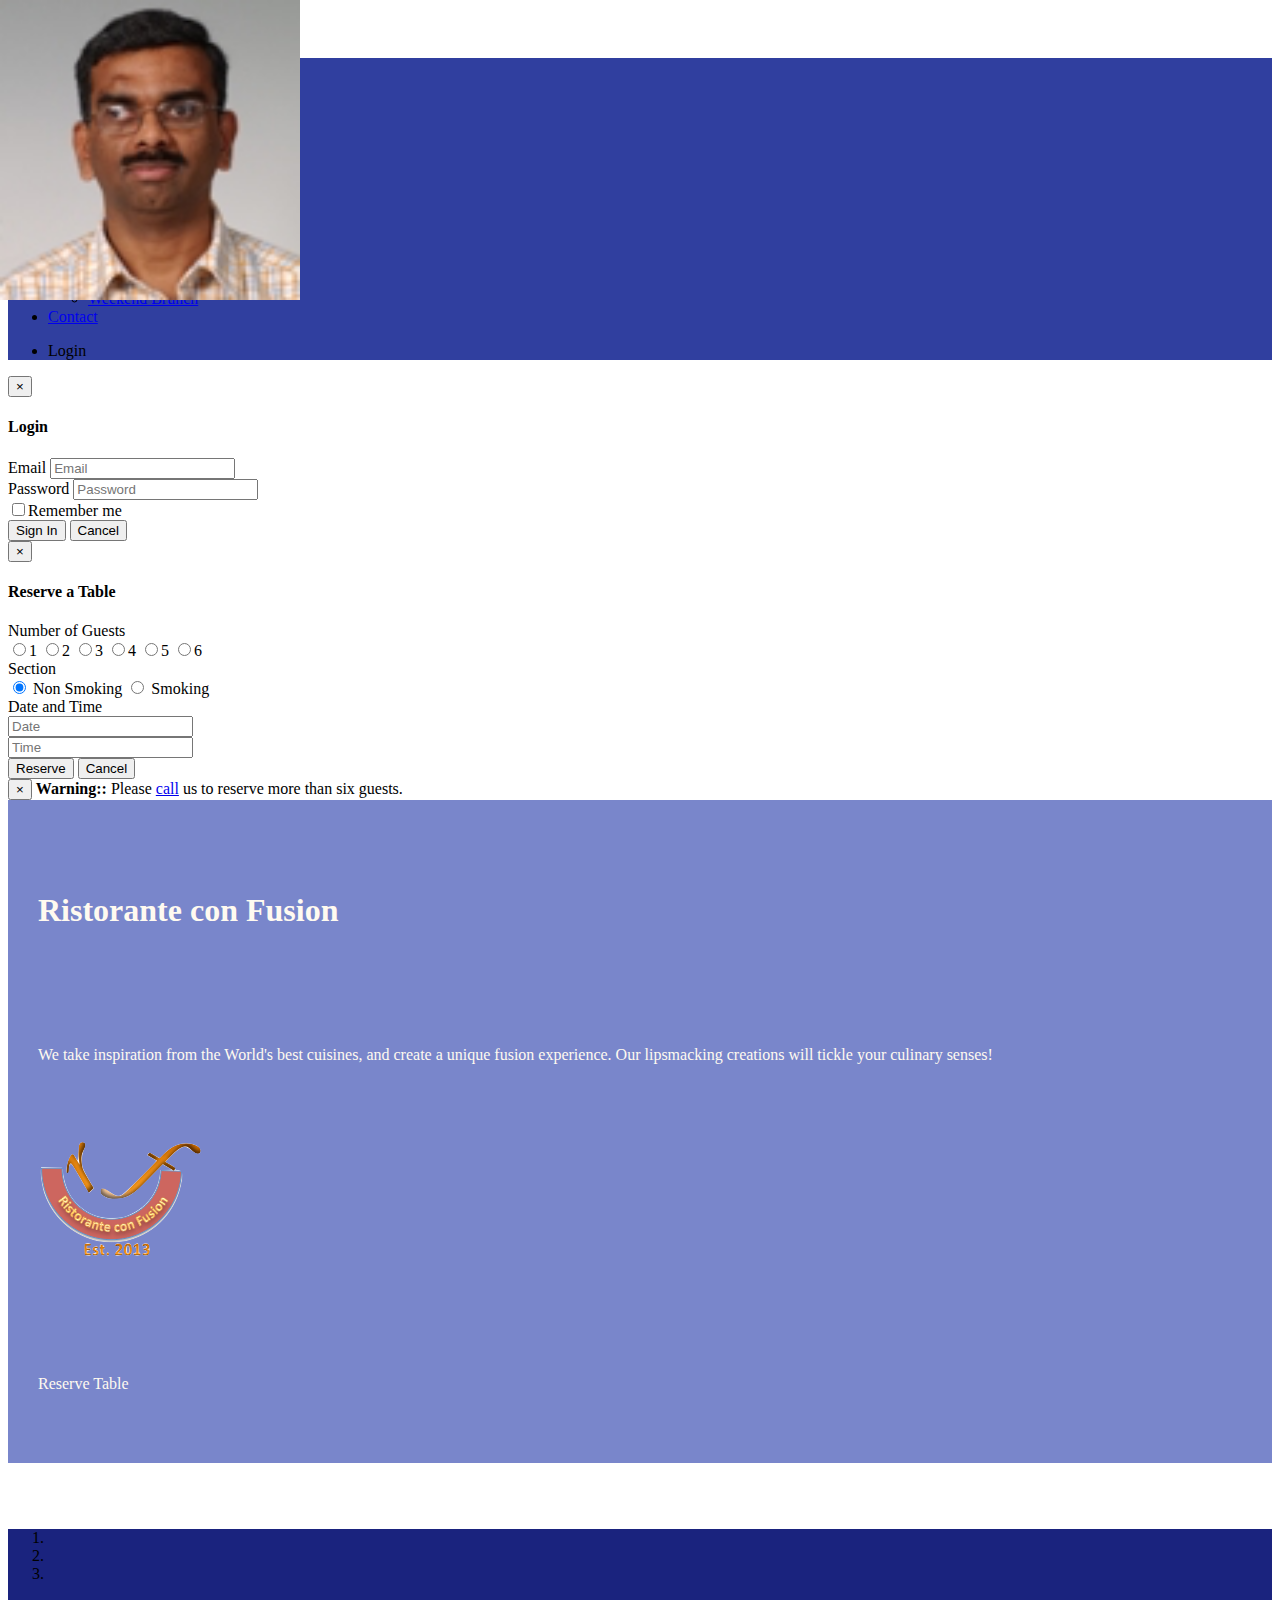
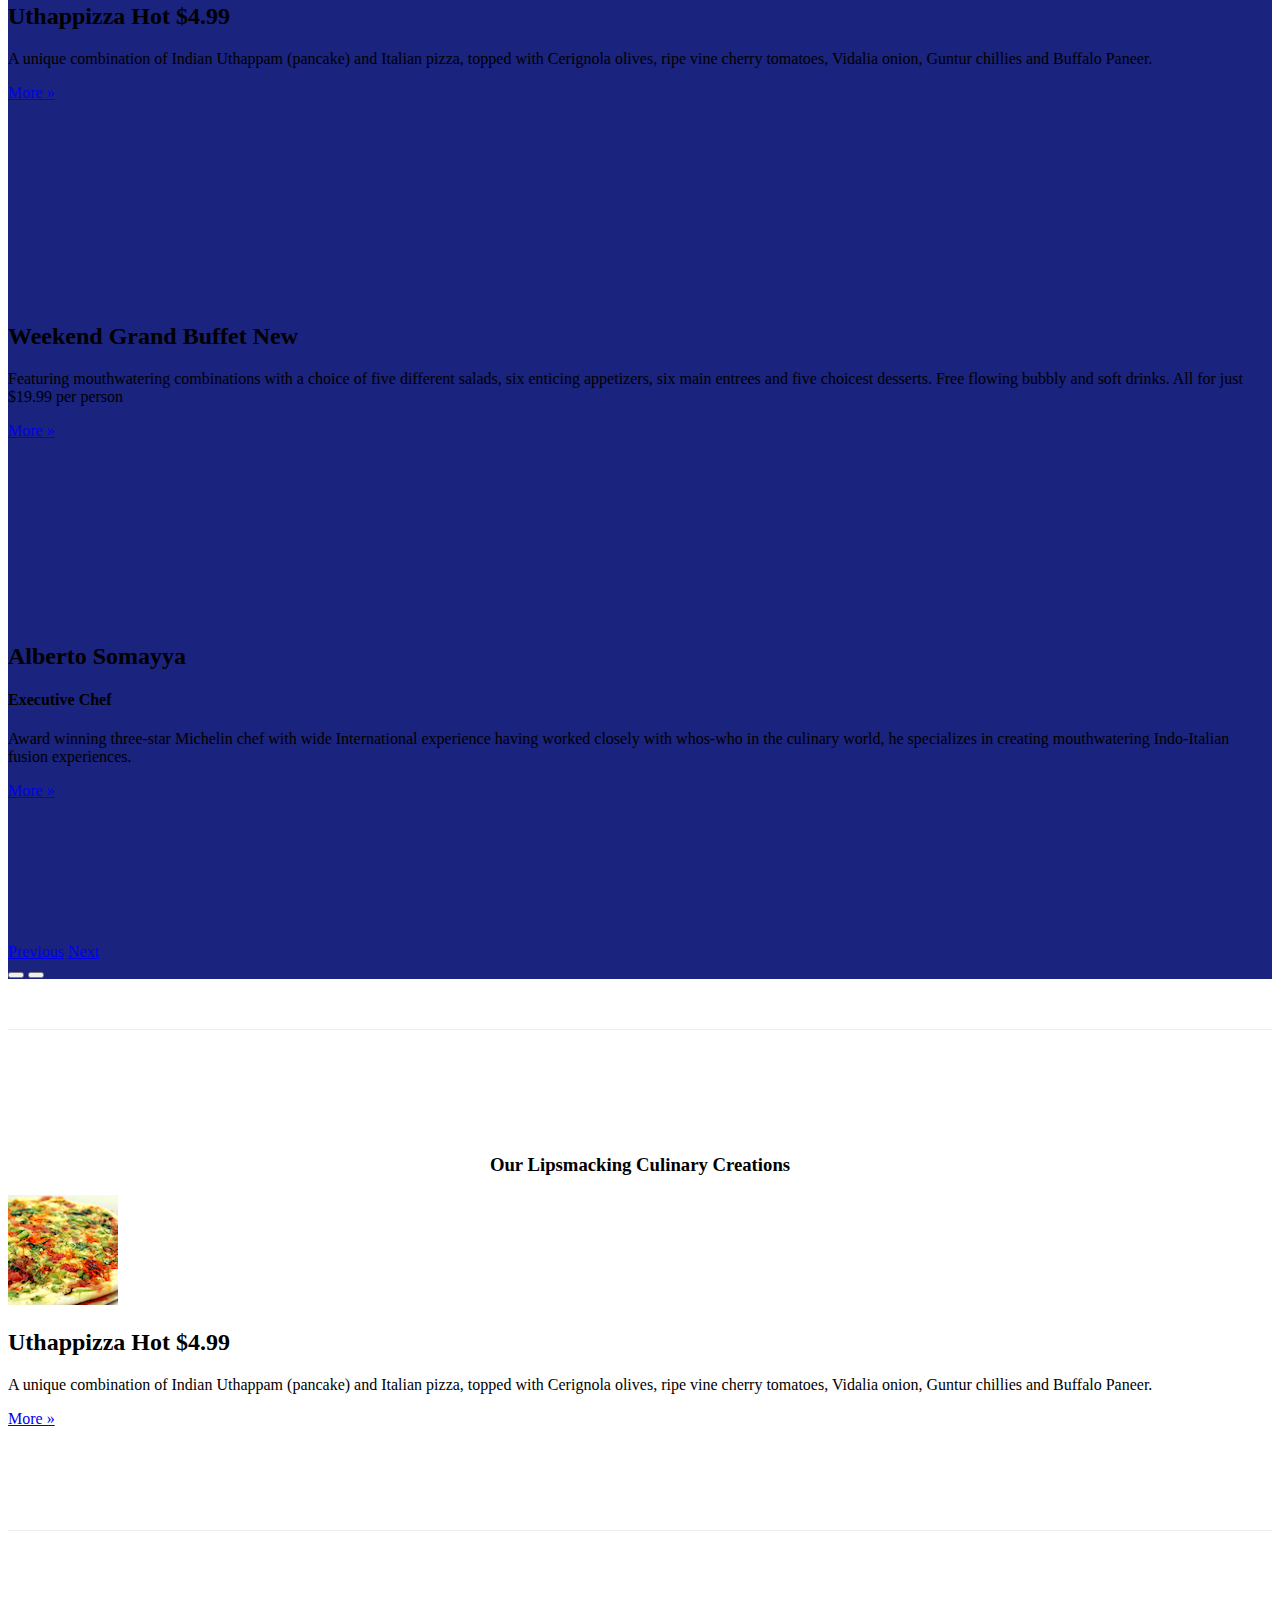
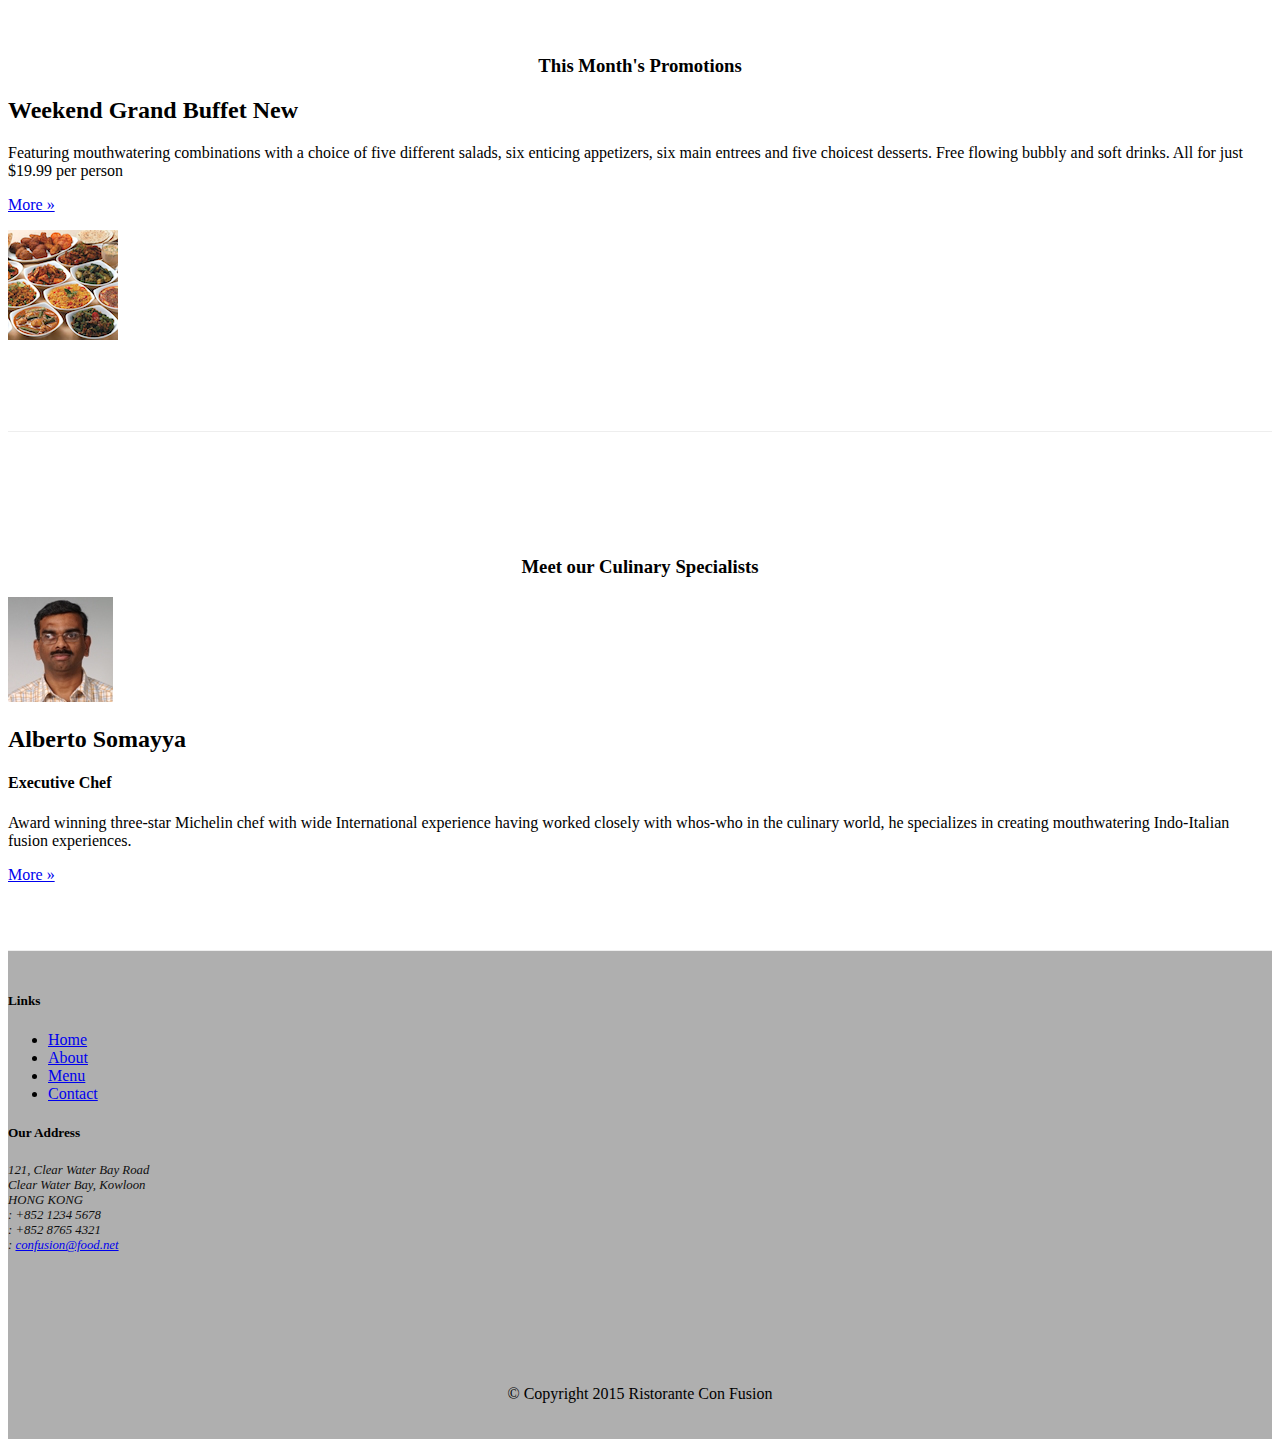
==== commit bdfbfaa8: "Javascript components and Bower" ====
--- a/index.html
+++ b/index.html
@@ -11,11 +11,11 @@
     <title>Ristorante Con Fusion</title>
 
     <!-- Bootstrap -->
-    <link href="css/bootstrap.min.css" rel="stylesheet">
-    <link href="css/bootstrap-theme.min.css" rel="stylesheet">
+    <link href="bower_components/bootstrap/dist/css/bootstrap.min.css" rel="stylesheet">
+    <link href="bower_components/bootstrap/dist/css/bootstrap-theme.min.css" rel="stylesheet">
     <link href="css/mystyles.css" rel="stylesheet">
     <link href="css/bootstrap-social.css" rel="stylesheet">
-    <link href="css/font-awesome.min.css" rel="stylesheet">
+    <link href="bower_components/font-awesome/css/font-awesome.min.css" rel="stylesheet">
 
     <!-- HTML5 shim and Respond.js for IE8 support of HTML5 elements and media queries -->
     <!-- WARNING: Respond.js doesn't work if you view the page via file:// -->
@@ -61,12 +61,12 @@
                 </ul>
                 <!-- Link the Login Modal to the Login button in navbar. -->
                 <ul class="nav navbar-nav navbar-right">
-                    <li><a href="#loginModal" data-toggle="modal"><span class="glyphicon glyphicon-log-in"></span> Login</a></li>
+                    <li><a id="login"><span class="glyphicon glyphicon-log-in"></span> Login</a></li>
                 </ul>
             </div>
         </div>
     </nav>
-    <!-- Modal Number:1 -->
+    <!-- Modal Number:1 "Login-Form Modal" -->
     <div id="loginModal" class="modal fade" role="dialog">
         <div class="modal-dialog">
             <div class="modal-content">
@@ -87,19 +87,21 @@
                         <!--<input type="checkbox" id="rememberme" class="form-control input-sm"> <span style="color:#fff;">Remember me</span>-->
                         <div class="checkbox">
                             <label>
-                                <input type="checkbox"> Remember me
+                                <input type="checkbox">Remember me
                             </label>
                         </div>
-                        <button type="submit" class="btn btn-info btn-sm" name="signin">Sign In</button>
-                        <button type="button" class="btn btn-default btn-sm" name="cancel" data-dismiss="modal">Cancel</button>
+                        <div class="form-group">
+                            <button type="submit" class="btn btn-info btn-sm" name="signin">Sign In</button>
+                            <button type="button" class="btn btn-default btn-sm" name="cancel" data-dismiss="modal">Cancel</button>
+                        </div>
                     </form>
                 </div>
                 <!-- <div class="modal-footer"> can also be created. -->
             </div>
         </div>
     </div>
-    <!-- Modal Number:2 -->
-    <div id=myModal2 class="modal fade" role="dialog">
+    <!-- Modal Number:2 "Reserve Table (Form) Modal" -->
+    <div id=reserveModal class="modal fade" role="dialog">
         <div class="modal-dialog">
             <div class="modal-content">
                 <div class="modal-header">
@@ -177,13 +179,12 @@
                 <!-- Button to reserve tables. -->
                 <div class="col-xs-12 col-sm-2">
                     <p style="padding:40px;"></p>
-                    <a class="btn btn-warning btn-block" href="#myModal2" data-toggle="modal">Reserve Table</a>
+                    <a class="btn btn-warning btn-block" id="reserveTable">Reserve Table</a>
                 </div>
             </div>
         </div>
     </header>
     
-
     <div class="container">
         <div class="row row-content">
             <div class="col-xs-12">
@@ -225,6 +226,11 @@
                     <!-- Left/Right Controls -->
                     <a class="left carousel-control" href="#mycarousel" role="button" data-slide="prev"><span class="glyphicon glyphicon-chevron-left" aria-hidden="true"></span><span class="sr-only">Previous</span></a>
                     <a class="right carousel-control" href="#mycarousel" role="button" data-slide="next"><span class="glyphicon glyphicon-chevron-right" aria-hidden="true"></span><span class="sr-only">Next</span></a>
+                    <!-- Carousel play and pause -->
+                    <div class="btn-group" id="carouselButtons">
+                        <button class="btn btn-danger btn-xs" id="carousel-pause"><span class="glyphicon glyphicon-pause" aria-hidden="true"></span></button>
+                        <button class="btn btn-danger btn-xs" id="carousel-play"><span class="glyphicon glyphicon-play" aria-hidden="true"></span></button>
+                    </div>
                 </div>
             </div>
         </div>
@@ -331,9 +337,28 @@
     </footer>
     
     <!-- jQuery (necessary for Bootstrap's JavaScript plugins) -->
-    <script src="https://ajax.googleapis.com/ajax/libs/jquery/1.11.3/jquery.min.js"></script>
+    <script src="bower_components/jquery/dist/jquery.min.js"></script>
     <!-- Include all compiled plugins (below), or include individual files as needed -->
-    <script src="js/bootstrap.min.js"></script>
+    <script src="bower_components/bootstrap/dist/js/bootstrap.min.js"></script>
+    <script>
+        $(document).ready(function(){
+            $("#mycarousel").carousel( {interval: 2000} );
+            $("#carousel-pause").click(function(){
+                $("#mycarousel").carousel('pause');
+            });
+            $("#carousel-play").click(function(){
+                $("#mycarousel").carousel('cycle');
+            });
+        });
+        $(document).ready(function(){
+            $("#login").click(function(){
+                $("#loginModal").modal('toggle');
+            });
+            $("#reserveTable").click(function(){
+                $("#reserveModal").modal('toggle');
+            });
+        });
+    </script>
 
 </body>
 
